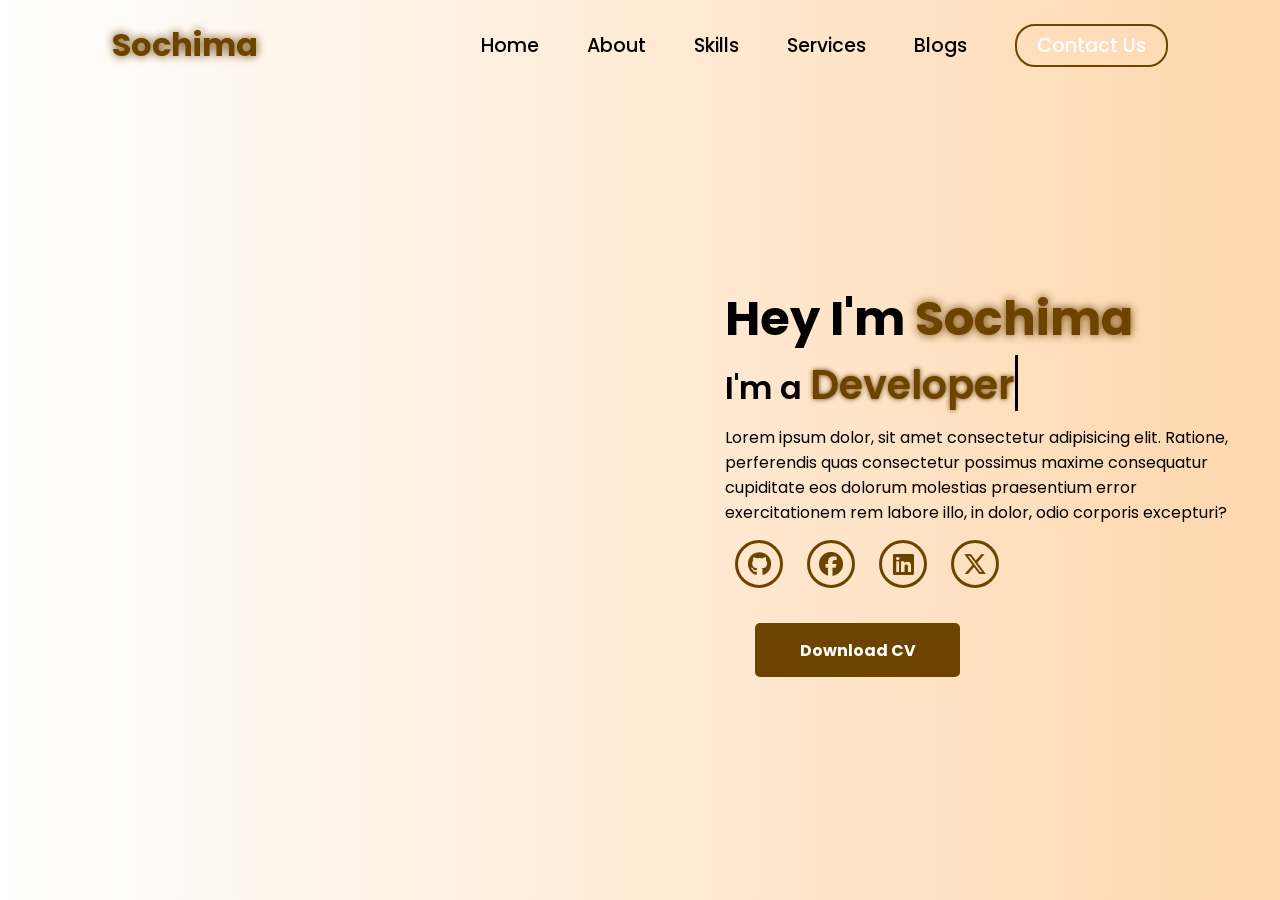
==== index.html @ a9ea7b53 "renamed html" ====
<!DOCTYPE html>
<html lang="en">
<head>
    <meta charset="UTF-8">
    <meta name="viewport" content="width=device-width, initial-scale=1.0">
    <link rel="stylesheet" href="https://cdnjs.cloudflare.com/ajax/libs/font-awesome/6.7.1/css/all.min.css">
    <title>Sochi Portfolio</title>
    <link rel="stylesheet" href="style.css">
    <link rel="stylesheet" href="https://unpkg.com/aos@next/dist/aos.css" />
</head>
<body>
    <nav>
        <div class="nav-container">
            <div class="logo" data-aos="zoom-in" data-aos-duration="1000">
                <span>Sochima</span>
            </div>
            <div class="links">
                <div class="link" data-aos="fade-up" data-aos-duration="1000" data-aos-delay="100"><a href="#">Home</a></div>
                <div class="link" data-aos="fade-up" data-aos-duration="1000" data-aos-delay="200"><a href="#">About</a></div>
                <div class="link" data-aos="fade-up" data-aos-duration="1000" data-aos-delay="300"><a href="#">Skills</a></div>
                <div class="link" data-aos="fade-up" data-aos-duration="1000" data-aos-delay="400"><a href="#">Services</a></div>
                <div class="link" data-aos="fade-up" data-aos-duration="1000" data-aos-delay="500"><a href="#">Blogs</a></div>
                <div class="link contact-btn" data-aos="fade-up" data-aos-duration="1000" data-aos-delay="600"><a href="#">Contact Us</a></div>
            </div>
            <i class="fa-solid fa-bars hamburg" onclick="hamburg()"></i>
        </div>
        <div class="dropdown">
            <div class="links">
                <a href="">Home</a>
                <a href="">About</a>
                <a href="">Skills</a>
                <a href="">Services</a>
                <a href="">Blogs</a>
                <a href="">Contact Us</a>
                <i class="fa-solid fa-xmark cancel" onclick="cancel()"></i>
            </div>
        </div>
    </nav>
        <section>
            <div class="main-container">
                <div class="image" data-aos="zoom-in-right" data-aos-duration="2500">
                    <img src="image.PNG" alt="">
                </div>
                <div class="content">
                    <h1 data-aos="fade-left" data-aos-duration="1000" data-aos-delay="800">Hey I'm <span>Sochima</span></h1>
                    <div class="typewriter" data-aos="fade-right" data-aos-duration="1000" data-aos-delay="900">I'm a <span></span></div>
                    <p data-aos="flip-up" data-aos-duration="1000" data-aos-delay="1000">Lorem ipsum dolor, sit amet consectetur adipisicing elit. Ratione, perferendis quas consectetur possimus maxime consequatur cupiditate eos dolorum molestias praesentium error exercitationem rem labore illo, in dolor, odio corporis excepturi?</p>
                    <div class="social-links" data-aos="flip-down" data-aos-duration="1000" data-aos-delay="1200">
                        <a href="#" ><i class="fa-brands fa-github"></i></a>
                        <a href="#"><i class="fa-brands fa-facebook"></i></a>
                        <a href="#"><i class="fa-brands fa-linkedin"></i></a>
                        <a href="#"><i class="fa-brands fa-x-twitter"></i></a>
                    </div>
                    <div class="btn" data-aos="zoom-out-left" data-aos-duration="1000" data-aos-delay="1300">
                        <button>Download CV</button>
                    </div>
                </div>
            </div>
        </section>
        <script src="https://unpkg.com/aos@next/dist/aos.js"></script>
        <script>
          AOS.init({offset:0});
        </script>
        <script>
            function hamburg(){
                const navbar = document.querySelector(".dropdown")
                navbar.style.transform = "translateY(0px)"
            }
            function cancel(){
                const navbar = document.querySelector(".dropdown")
                navbar.style.transform = "translateY(-500px)"
            }
        </script>
</body>
</html>
---- style.css ----
@import url("https://fonts.googleapis.com/css2?family=Poppins:wght@100;200;300;400;500;600&display=swap");

* {
  padding: 0;
  margin: 0;
  font-family: "Poppins", sans-serif;
  box-sizing: border-box;
}

html {
  overflow-x: hidden;
}

body {
  width: 100%;
  height: 100vh;
  overflow: hidden;
  background: linear-gradient(to right, rgb(255, 255, 255), rgb(254, 215, 173));
}

nav {
  width: 100%;
  height: 10vh;
  position: sticky;
}

.nav-container {
  width: 100%;
  height: 100%;
  display: flex;
  justify-content: space-around;
  align-items: center;
}

.logo {
  color: black;
  font-size: 2rem;
  font-weight: bolder;
}

.logo span {
  color: rgb(109, 67, 0);
  text-shadow: 0 0 10px rgb(109, 67, 0);
}

.hamburg,
.cancel {
  cursor: pointer;
  position: absolute;
  right: 15px;
  top: 10px;
  color: black;
  font-size: 2rem;
  display: none;
}

.nav-container .links {
  display: flex;
  gap: 3rem;
  align-items: center;
}

.nav-container .links a {
  position: relative;
  font-size: 1.2rem;
  color: black;
  text-decoration: none;
  font-weight: 500;
  transform: 0.3s linear;
}

.nav-container .links a::before {
  position: absolute;
  content: "";
  bottom: -3px;
  left: 0;
  width: 0%;
  height: 3px;
  background-color: rgb(109, 67, 0);
  transition: 0.2s linear;
}

.nav-container .links a:hover::before {
  width: 100%;
}

.nav-container .contact-btn {
  background-color: transparent;
  padding: 5px 20px;
  border-radius: 20px;
  border: 2px solid rgb(109, 67, 0);
  transition: 0.2s linear;
}

.nav-container .contact-btn a {
  color: white;
  transition: 0.3s linear;
}

.nav-container .contact-btn:hover,
.nav-container .contact-btn:hover a {
  background-color: rgb(109, 67, 0);
  color: white;
}

.nav-container .links a:hover {
  color: rgb(109, 67, 0);
}

.dropdown {
  z-index: 100;
  position: absolute;
  top: 0;
  transform: translateY(-500px);
  width: 100%;
  height: auto;
  backdrop-filter: brightness(40%) blur(3px);
  box-shadow: 0 0 20px black;
  transition: 0.2s linear;
}

.dropdown .links a {
  color: white;
  display: flex;
  text-decoration: none;
  justify-content: center;
  padding: 15px 0;
  align-items: center;
  transition: 0.2s linear;
}

.dropdown .links a:hover {
  background-color: rgb(109, 67, 0);
}

section {
  width: 100%;
  height: 90vh;
}

.main-container {
  width: 100%;
  height: 100%;
  display: flex;
  justify-content: space-evenly;
  align-items: center;
}

.main-container .image {
  z-index: -1;
  width: 50%;
}

.main-container .image img {
  width: 100%;
}

.main-container .content {
  color: black;
  width: 40%;
  min-height: 100px;
}

.content h1 {
  font-size: clamp(1rem, 2rem + 5vw, 3rem);
}

.content h1 span {
  color: rgb(109, 67, 0);
  text-shadow: 0 0 10px rgb(109, 67, 0);
}

.content .typewriter {
  font-weight: 600;
  font-size: clamp(1rem, 1rem + 5vw, 2rem);
}

.content .typewriter span {
  color: rgb(109, 67, 0);
  font-size: 2.5rem;
  text-shadow: 0 0 5px rgb(109, 67, 0);
  position: relative;
  transition: 0.3s linear;
}

.typewriter span::before {
  content: "Developer";
  animation: words 15s infinite;
}

.typewriter span::after {
  content: "";
  position: absolute;
  width: calc(100% + 8px);
  height: 100%;
  border-left: 3px solid black;
  animation: cursor 0.6s linear infinite;
}

@keyframes cursor {
  to {
    border-left: 3px solid #b74b4b;
  }
}

@keyframes words {
  0%,
  33% {
    content: "Developer";
  }
  34%,
  66% {
    content: "Designer";
  }
  67%,
  100% {
    content: "S.Engineer";
  }
}

.content p {
  font-size: clamp(0.4rem, 0.2rem + 9vw, 1rem);
  margin: 10px 0;
}

.social-links i {
  display: inline-flex;
  justify-content: center;
  align-items: center;
  width: 3rem;
  height: 3rem;
  background-color: transparent;
  border: 0.2rem solid rgb(109, 67, 0);
  border-radius: 50%;
  color: rgb(109, 67, 0);
  margin: 5px 10px;
  font-size: 1.5rem;
  transition: 0.2s linear;
}

.social-links i:hover {
  scale: 1.3;
  color: white;
  background-color: rgb(109, 67, 0);
  filter: drop-shadow(0 0 10px rgb(109, 67, 0));
}

.content button {
  width: 40%;
  height: 6vh;
  margin: 30px;
  background-color: rgb(109, 67, 0);
  color: white;
  border: none;
  outline: none;
  font-size: 100%;
  font-weight: 700;
  border-radius: 5px;
  transition: 0.2s linear;
}

.content button:hover {
  scale: 1.1;
  color: rgb(109, 67, 0);
  border: 2px solid rgb(109, 67, 0);
  background-color: transparent;
  font-weight: 700;
  box-shadow: 0 0 40px rgb(109, 67, 0);
}

@media (max-width: 884px) {
  body {
    overflow-y: visible;
  }

  nav .logo {
    position: absolute;
    top: 16px;
    left: 15px;
    font-size: 1.5rem;
  }

  .main-container {
    display: flex;
    flex-direction: column;
  }

  .nav-container .links {
    display: none;
  }

  .hamburg,
  .cancel {
    display: block;
  }

  .main-container .content {
    width: 80%;
  }

  .social-links i {
    width: 2.5rem;
    height: 2.5rem;
    font-size: 1.5rem;
  }
  .cancel {
    color: white;
  }

  .main-container .image {
    width: 80%;
    margin-bottom: 0px;
  }
}
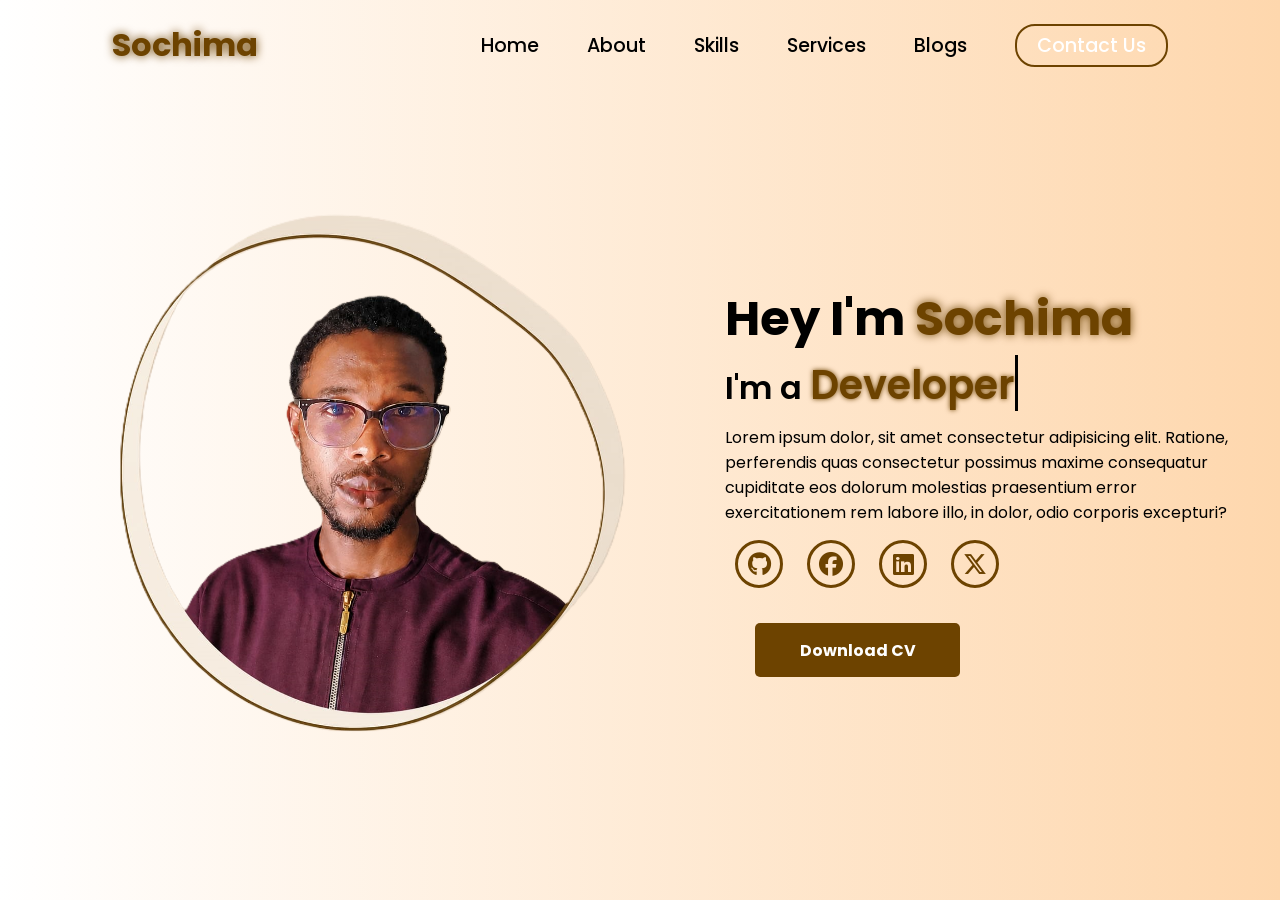
==== commit 418397a0: "added socials" ====
--- a/index.html
+++ b/index.html
@@ -39,14 +39,14 @@
         <section>
             <div class="main-container">
                 <div class="image" data-aos="zoom-in-right" data-aos-duration="2500">
-                    <img src="image.PNG" alt="">
+                    <img src="image.png" alt="">
                 </div>
                 <div class="content">
                     <h1 data-aos="fade-left" data-aos-duration="1000" data-aos-delay="800">Hey I'm <span>Sochima</span></h1>
                     <div class="typewriter" data-aos="fade-right" data-aos-duration="1000" data-aos-delay="900">I'm a <span></span></div>
                     <p data-aos="flip-up" data-aos-duration="1000" data-aos-delay="1000">Lorem ipsum dolor, sit amet consectetur adipisicing elit. Ratione, perferendis quas consectetur possimus maxime consequatur cupiditate eos dolorum molestias praesentium error exercitationem rem labore illo, in dolor, odio corporis excepturi?</p>
                     <div class="social-links" data-aos="flip-down" data-aos-duration="1000" data-aos-delay="1200">
-                        <a href="#" ><i class="fa-brands fa-github"></i></a>
+                        <a href="https://web.facebook.com/profile.php?id=61578642415162" ><i class="fa-brands fa-github"></i></a>
                         <a href="#"><i class="fa-brands fa-facebook"></i></a>
                         <a href="#"><i class="fa-brands fa-linkedin"></i></a>
                         <a href="#"><i class="fa-brands fa-x-twitter"></i></a>
